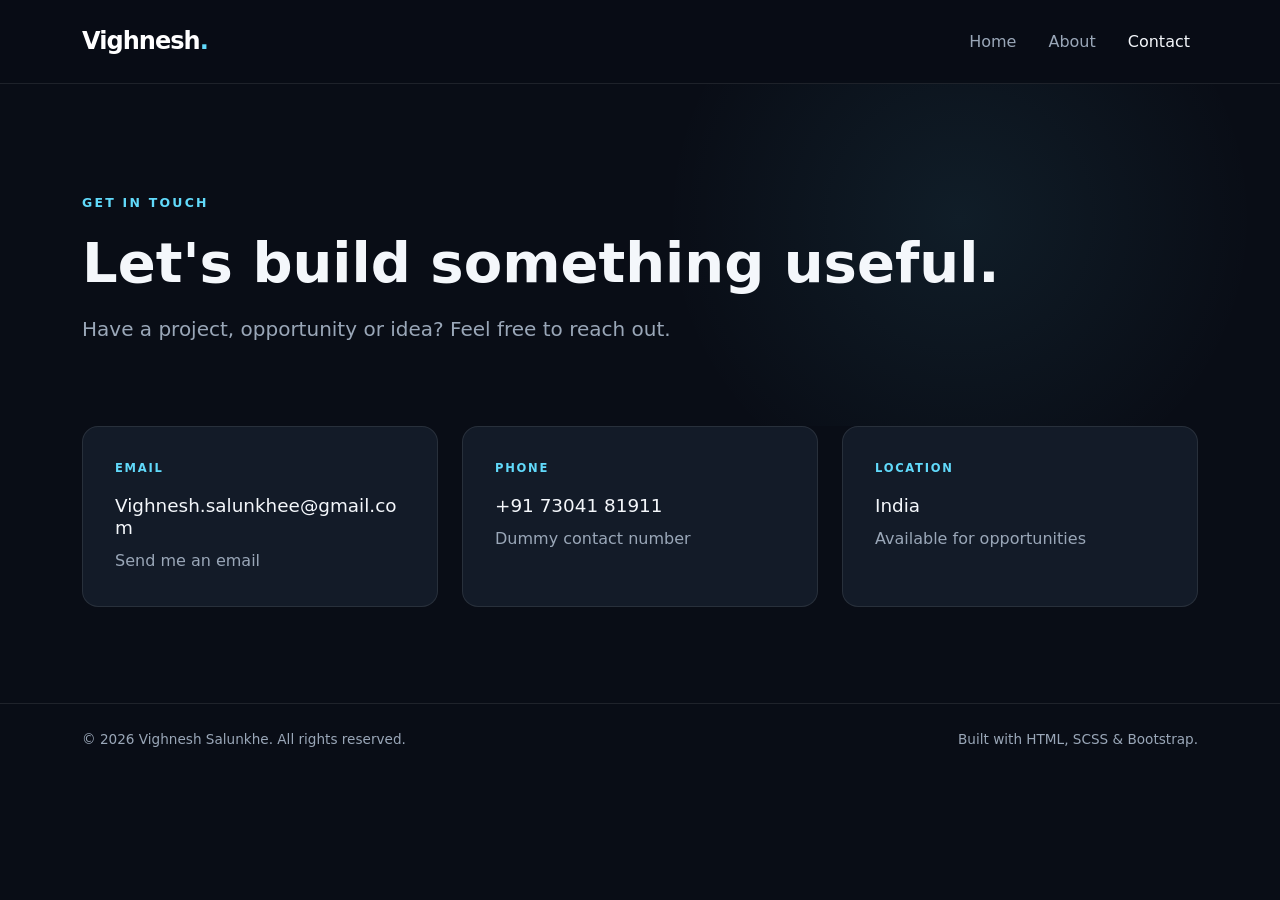
==== contact.html @ d720cf02 "again change" ====
<!DOCTYPE html>
<html lang="en">
<head>
  <meta charset="UTF-8">
  <meta name="viewport" content="width=device-width, initial-scale=1.0">
  <meta name="description" content="Contact Vighnesh Salunkhe">
  <title>Contact | Vighnesh Salunkhe</title>
  <link href="https://cdn.jsdelivr.net/npm/bootstrap@5.3.3/dist/css/bootstrap.min.css" rel="stylesheet">
  <link rel="stylesheet" href="css/style.css">
</head>
<body>
<nav class="navbar navbar-expand-lg navbar-dark fixed-top">
  <div class="container">
    <a class="navbar-brand fw-bold" href="index.html">Vighnesh<span>.</span></a>
    <button class="navbar-toggler" type="button" data-bs-toggle="collapse" data-bs-target="#mainNav">
      <span class="navbar-toggler-icon"></span>
    </button>
    <div class="collapse navbar-collapse" id="mainNav">
      <ul class="navbar-nav ms-auto align-items-lg-center gap-lg-3">
        <li class="nav-item"><a class="nav-link" href="index.html">Home</a></li>
        <li class="nav-item"><a class="nav-link" href="about.html">About</a></li>
        <li class="nav-item"><a class="nav-link active" href="contact.html">Contact</a></li>
      </ul>
    </div>
  </div>
</nav>

<main class="page-main">
<section class="page-hero">
  <div class="container">
    <p class="eyebrow">GET IN TOUCH</p>
    <h1 class="display-4 fw-bold">Let's build something useful.</h1>
    <p class="lead text-secondary mt-3">Have a project, opportunity or idea? Feel free to reach out.</p>
  </div>
</section>

<section class="section-padding pt-0">
  <div class="container">
    <div class="row g-4 justify-content-center">
      <div class="col-md-6 col-lg-4">
        <a class="contact-card d-block h-100" href="mailto:hello@example.com">
          <span class="contact-label">EMAIL</span>
          <h3>Vighnesh.salunkhee@gmail.com</h3>
          <p>Send me an email</p>
        </a>
      </div>
      <div class="col-md-6 col-lg-4">
        <div class="contact-card h-100">
          <span class="contact-label">PHONE</span>
          <h3>+91 73041 81911</h3>
          <p>Dummy contact number</p>
        </div>
      </div>
      <div class="col-md-6 col-lg-4">
        <div class="contact-card h-100">
          <span class="contact-label">LOCATION</span>
          <h3>India</h3>
          <p>Available for opportunities</p>
        </div>
      </div>
    </div>

    <!-- <div class="contact-note text-center mt-5">
      <p class="mb-0">For now, the contact details above are placeholders and can be replaced with your real information.</p>
    </div> -->
  </div>
</section>
</main>

<footer class="site-footer">
  <div class="container d-flex flex-column flex-md-row justify-content-between gap-2">
    <span>© 2026 Vighnesh Salunkhe. All rights reserved.</span>
    <span>Built with HTML, SCSS & Bootstrap.</span>
  </div>
</footer>
<script src="https://cdn.jsdelivr.net/npm/bootstrap@5.3.3/dist/js/bootstrap.bundle.min.js"></script>
</body>
</html>
---- css/style.css ----
*{box-sizing:border-box}html{scroll-behavior:smooth}body{background:#090d16;color:#f4f7fb;font-family:Inter,system-ui,-apple-system,BlinkMacSystemFont,"Segoe UI",sans-serif;line-height:1.7}a{text-decoration:none}.navbar{background:rgba(9,13,22,.88);backdrop-filter:blur(14px);border-bottom:1px solid rgba(255,255,255,.09);padding:1rem 0}.navbar .navbar-brand{font-size:1.5rem;letter-spacing:-.04em}.navbar .navbar-brand span{color:#61dafb}.navbar .nav-link{color:#9aa7b8;transition:.2s ease}.navbar .nav-link:hover,.navbar .nav-link.active{color:#f4f7fb}.hero{padding-top:90px;background:radial-gradient(circle at 85% 30%,rgba(97,218,251,.1),transparent 30%),radial-gradient(circle at 70% 80%,rgba(139,124,255,.08),transparent 30%)}.eyebrow{color:#61dafb;font-size:.78rem;font-weight:700;letter-spacing:.18em}.hero h1{line-height:1.08;letter-spacing:-.045em}.hero h1 span{background:linear-gradient(90deg,#61dafb,#8b7cff);-webkit-background-clip:text;background-clip:text;color:transparent}.text-secondary{color:#9aa7b8!important}.btn-primary{background:#61dafb;border-color:#61dafb;color:#061017;font-weight:700}.btn-primary:hover{background:#82e1fc;border-color:#82e1fc;color:#061017}.btn-outline-light{border-color:rgba(255,255,255,.2)}.btn-outline-light:hover{color:#091018}.hero-meta{display:flex;flex-wrap:wrap;gap:1rem;color:#9aa7b8;font-size:.88rem}.hero-meta span:before{content:"•";color:#61dafb;margin-right:.5rem}.hero-card{padding:1rem;border:1px solid rgba(255,255,255,.09);border-radius:1.25rem;background:rgba(255,255,255,.025);box-shadow:0 30px 80px rgba(0,0,0,.25)}.code-window{overflow:hidden;border-radius:.8rem;background:#0c111b}.window-bar{display:flex;gap:.45rem;padding:.8rem 1rem;border-bottom:1px solid rgba(255,255,255,.09)}.window-bar i{width:9px;height:9px;border-radius:50%;background:#4c5667}.code-window pre{margin:0;padding:1.5rem;overflow-x:auto;color:#d5dce7;font-size:.85rem;line-height:1.8}.code-purple{color:#c792ea}.code-green{color:#a8d08d}.section-padding{padding:6rem 0}.bg-dark-soft{background:#101621}.section-heading{max-width:700px}.section-heading h2{font-size:clamp(2rem,4vw,3rem);letter-spacing:-.04em}.feature-card,.stack-card,.info-card,.contact-card{background:#131b28;border:1px solid rgba(255,255,255,.09);border-radius:1rem;transition:transform .25s ease,border-color .25s ease}.feature-card:hover,.stack-card:hover,.info-card:hover,.contact-card:hover{transform:translateY(-5px);border-color:rgba(97,218,251,.25)}.feature-card{padding:2rem}.feature-card h3{margin:1rem 0 .75rem}.feature-card p{color:#9aa7b8;margin:0}.feature-icon{color:#61dafb;font-weight:800;font-size:.85rem}.page-main{padding-top:80px}.page-hero{padding:7rem 0 4rem;background:radial-gradient(circle at 75% 40%,rgba(97,218,251,.08),transparent 30%)}.info-card{padding:.5rem 1.5rem}.info-row{display:flex;justify-content:space-between;gap:1rem;padding:1.1rem 0;border-bottom:1px solid rgba(255,255,255,.09)}.info-row:last-child{border-bottom:0}.info-row span{color:#9aa7b8}.stack-card{padding:1.5rem;height:100%}.stack-card h3{font-size:1.15rem}.stack-card p{color:#9aa7b8;margin:0;font-size:.95rem}.contact-card{padding:2rem;color:#f4f7fb}.contact-card .contact-label{display:block;color:#61dafb;font-size:.72rem;letter-spacing:.15em;font-weight:700;margin-bottom:1rem}.contact-card h3{font-size:1.15rem;word-break:break-word}.contact-card p{color:#9aa7b8;margin:.4rem 0 0}.contact-note{color:#9aa7b8;border-top:1px solid rgba(255,255,255,.09);padding-top:2rem}.site-footer{padding:1.5rem 0;color:#9aa7b8;font-size:.85rem;border-top:1px solid rgba(255,255,255,.09)}@media (max-width:991px){.hero{padding-top:120px}}@media (max-width:575px){.hero h1{font-size:2.7rem}.section-padding{padding:4rem 0}.hero-meta{flex-direction:column;gap:.4rem}}
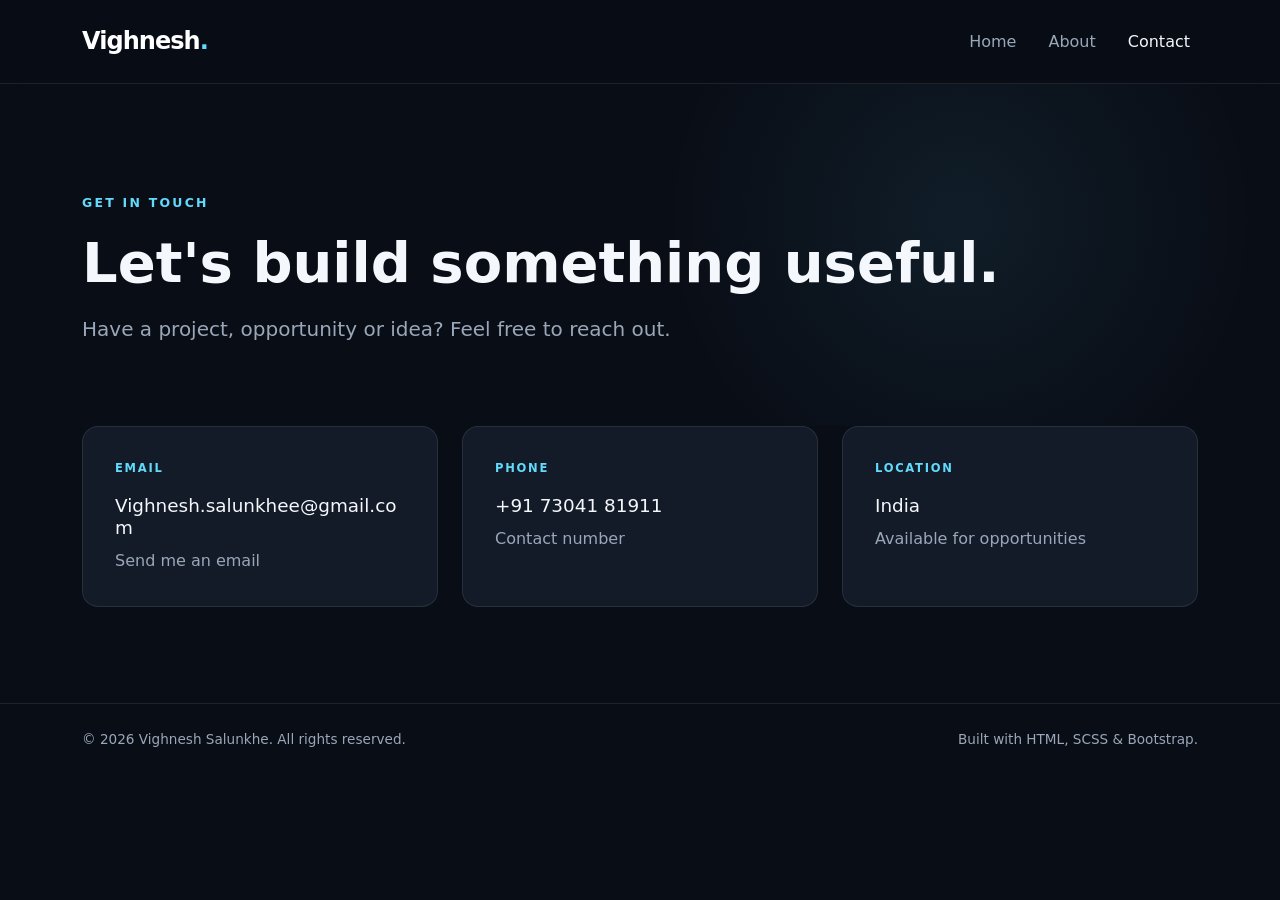
==== commit 75a19b70: "Changes made in contact.html" ====
--- a/contact.html
+++ b/contact.html
@@ -48,7 +48,7 @@
         <div class="contact-card h-100">
           <span class="contact-label">PHONE</span>
           <h3>+91 73041 81911</h3>
-          <p>Dummy contact number</p>
+          <p>Contact number</p>
         </div>
       </div>
       <div class="col-md-6 col-lg-4">
